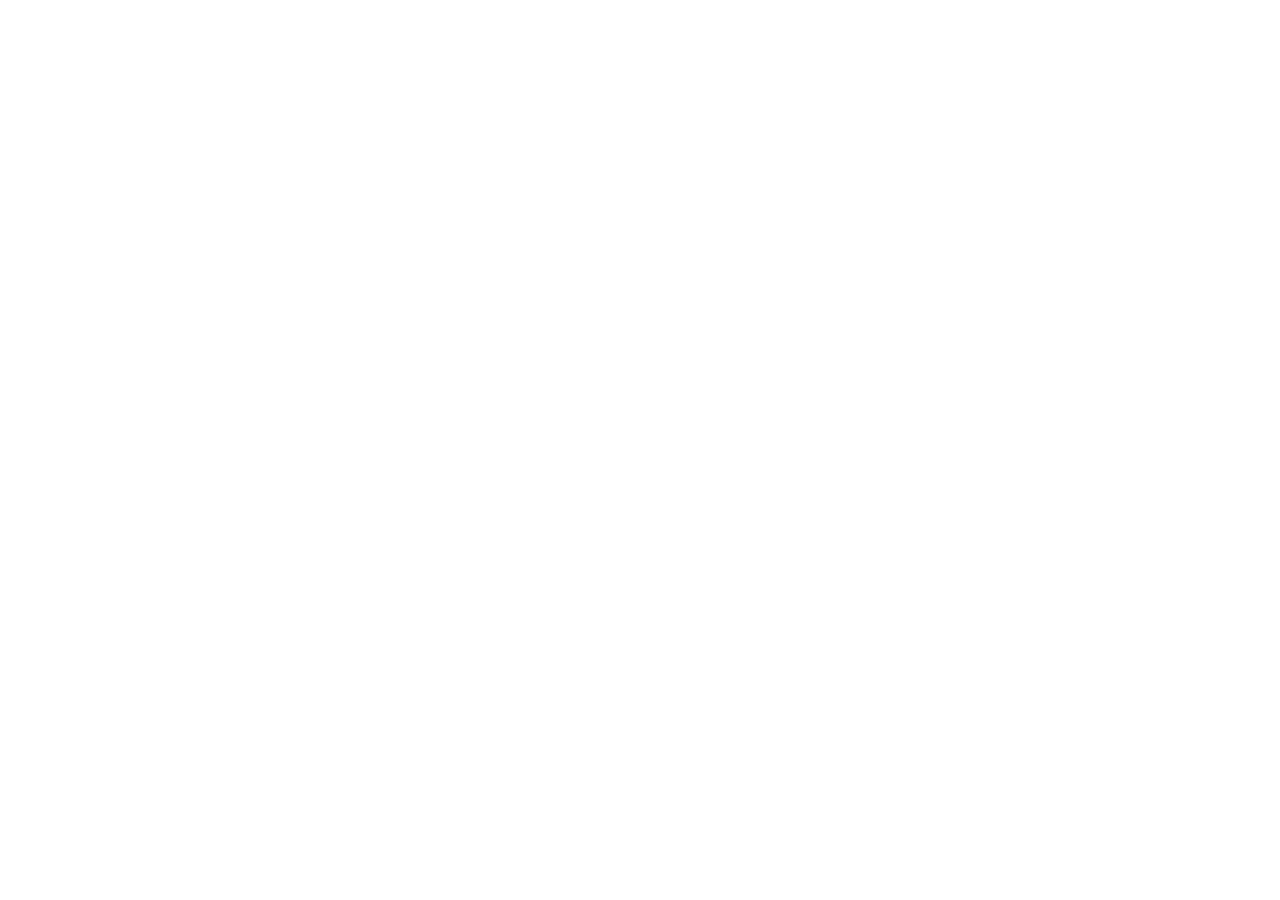
==== dashboard.html @ 44a77b28 "Add files via upload" ====
<!DOCTYPE html>
<html lang="id">
<head>
<meta charset="UTF-8"><meta name="viewport" content="width=device-width, initial-scale=1">
<title>Dashboard · Ledgerine</title>
<link href="https://fonts.googleapis.com/css2?family=Inter:wght@400;500;600;700&display=swap" rel="stylesheet">
<link rel="stylesheet" href="css/app.css">
<style>
  .stat-grid{display:grid;grid-template-columns:repeat(4,1fr);gap:16px;margin-bottom:24px}
  .stat{background:var(--surface);border:1px solid var(--border);border-radius:var(--radius);padding:18px 20px}
  .stat .lbl{font-size:12px;color:var(--muted);margin-bottom:8px}
  .stat .val{font-size:26px;font-weight:700;letter-spacing:-.02em;font-variant-numeric:tabular-nums}
  .stat .val.sm{font-size:20px}
  .qa-grid{display:grid;grid-template-columns:repeat(2,1fr);gap:16px}
  .qa{display:flex;align-items:center;gap:14px;background:var(--surface);border:1px solid var(--border);
    border-radius:var(--radius);padding:18px 20px;cursor:pointer;transition:border-color var(--t),box-shadow var(--t),transform var(--t)}
  .qa:hover{border-color:var(--accent);box-shadow:var(--shadow);transform:translateY(-1px)}
  .qa .ic{width:42px;height:42px;border-radius:10px;background:#EEF2F7;color:var(--accent);display:grid;place-items:center;flex-shrink:0}
  .qa .t{font-weight:600}.qa .d{font-size:12.5px;color:var(--muted)}
  @media(max-width:900px){.stat-grid{grid-template-columns:1fr 1fr}.qa-grid{grid-template-columns:1fr}}
</style>
</head>
<body>
<script src="js/config.js"></script>
<script src="js/core.js"></script>
<script>
(function(){
  const L=buildLayout('dashboard.html'); if(!L) return;
  const content=L.content, u=L.user;
  content.innerHTML=`
    <div class="page-head"><div>
      <h1>Halo, ${esc((u.nama||u.username).split(' ')[0])} 👋</h1>
      <div class="sub">Ringkasan aktivitas faktur & kwitansi</div>
    </div></div>
    <div class="stat-grid" id="stats">
      ${[0,1,2,3].map(()=>`<div class="stat"><div class="lbl">—</div><div class="val"><span class="spinner dark"></span></div></div>`).join('')}
    </div>
    <h2 style="margin:6px 0 14px">Aksi Cepat</h2>
    <div class="qa-grid">
      <div class="qa" data-go="invoices.html"><div class="ic"><svg width="20" height="20" viewBox="0 0 24 24" fill="none" stroke="currentColor" stroke-width="2"><path d="M14 2H6a2 2 0 0 0-2 2v16a2 2 0 0 0 2 2h12a2 2 0 0 0 2-2V8zM14 2v6h6"/></svg></div>
        <div><div class="t">Buat Faktur</div><div class="d">Invoice baru dengan pratinjau langsung</div></div></div>
      <div class="qa" data-go="receipts.html"><div class="ic"><svg width="20" height="20" viewBox="0 0 24 24" fill="none" stroke="currentColor" stroke-width="2"><path d="M4 2v20l2-1 2 1 2-1 2 1 2-1 2 1 2-1 2 1V2"/></svg></div>
        <div><div class="t">Buat Kwitansi</div><div class="d">Bukti penerimaan pembayaran</div></div></div>
      <div class="qa" data-go="customers.html"><div class="ic"><svg width="20" height="20" viewBox="0 0 24 24" fill="none" stroke="currentColor" stroke-width="2"><path d="M17 21v-2a4 4 0 0 0-4-4H5a4 4 0 0 0-4 4v2M9 11a4 4 0 1 0 0-8 4 4 0 0 0 0 8"/></svg></div>
        <div><div class="t">Kelola Pelanggan</div><div class="d">Data untuk auto-isi dokumen</div></div></div>
      <div class="qa" data-go="products.html"><div class="ic"><svg width="20" height="20" viewBox="0 0 24 24" fill="none" stroke="currentColor" stroke-width="2"><path d="M20 7l-8-4-8 4m16 0l-8 4m8-4v10l-8 4m0-10L4 7"/></svg></div>
        <div><div class="t">Kelola Barang</div><div class="d">Master data barang & jasa</div></div></div>
    </div>`;
  content.querySelectorAll('[data-go]').forEach(el=>el.onclick=()=>location.href=el.dataset.go);

  async function loadStats(){
    try{
      const [inv,kw,cust]=await Promise.all([API.list('Invoices'),API.list('Receipts'),API.list('Customers')]);
      const invoices=(inv.rows||[]).filter(x=>x.id);
      const receipts=(kw.rows||[]).filter(x=>x.id);
      const customers=(cust.rows||[]).filter(x=>x.id);
      const unpaid=invoices.filter(i=>i.status!=='PAID').reduce((s,i)=>s+(Number(i.total)||0),0);
      const stats=[
        ['Total Faktur', invoices.length, false],
        ['Total Kwitansi', receipts.length, false],
        ['Pelanggan', customers.length, false],
        ['Piutang (Belum Bayar)', Fmt.currency(unpaid), true]
      ];
      content.querySelector('#stats').innerHTML=stats.map(([l,v,sm])=>
        `<div class="stat"><div class="lbl">${l}</div><div class="val ${sm?'sm':''}">${v}</div></div>`).join('');
    }catch(e){
      content.querySelector('#stats').innerHTML=`<div class="stat" style="grid-column:1/-1;color:var(--red)">${esc(e.message)}</div>`;
    }
  }
  loadStats();
})();
</script>
</body>
</html>
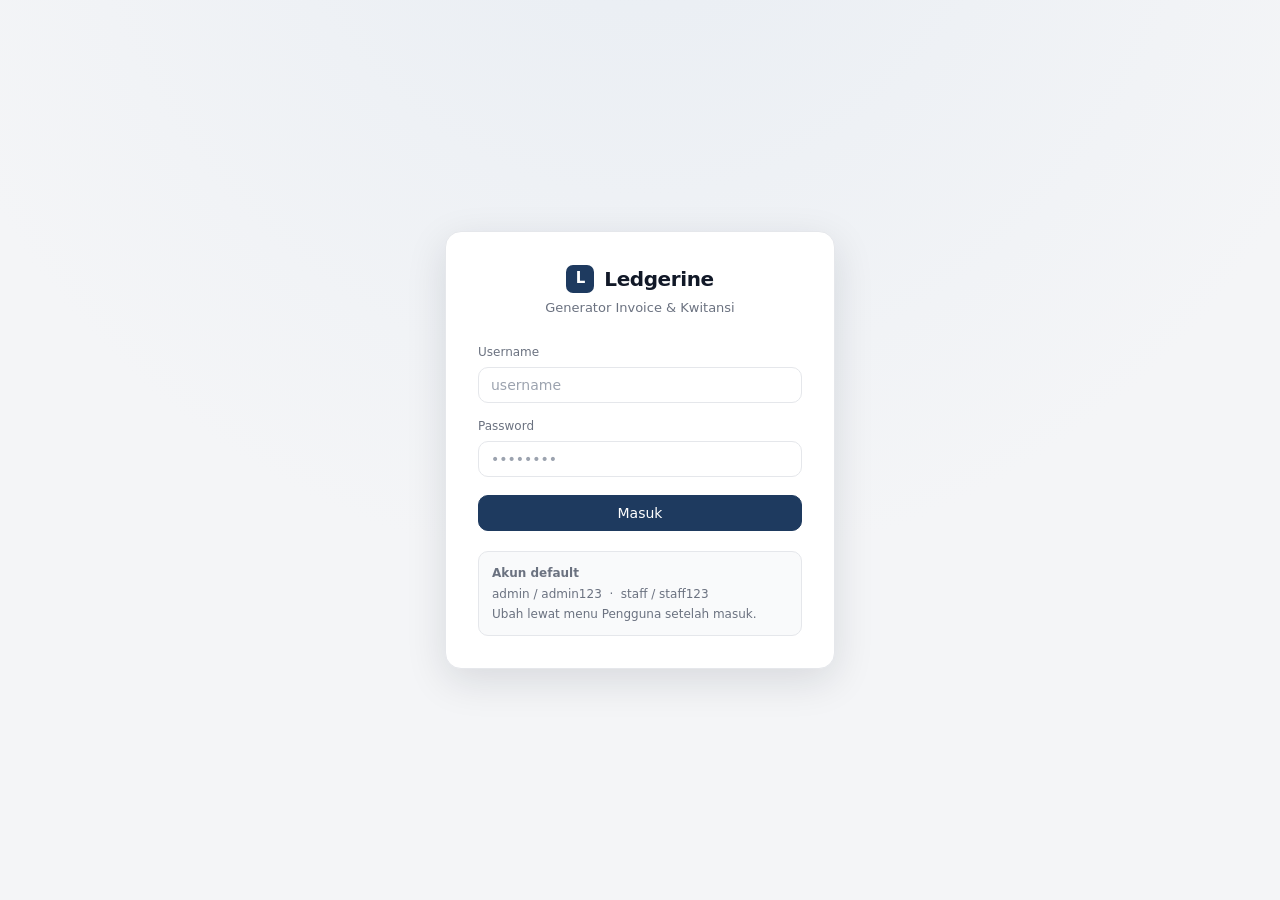
==== commit 3ce5d871: "Add files via upload" ====
--- a/dashboard.html
+++ b/dashboard.html
@@ -30,7 +30,7 @@
   content.innerHTML=`
     <div class="page-head"><div>
       <h1>Halo, ${esc((u.nama||u.username).split(' ')[0])} 👋</h1>
-      <div class="sub">Ringkasan aktivitas faktur & kwitansi</div>
+      <div class="sub">Ringkasan aktivitas invoice & kwitansi</div>
     </div></div>
     <div class="stat-grid" id="stats">
       ${[0,1,2,3].map(()=>`<div class="stat"><div class="lbl">—</div><div class="val"><span class="spinner dark"></span></div></div>`).join('')}
@@ -38,7 +38,7 @@
     <h2 style="margin:6px 0 14px">Aksi Cepat</h2>
     <div class="qa-grid">
       <div class="qa" data-go="invoices.html"><div class="ic"><svg width="20" height="20" viewBox="0 0 24 24" fill="none" stroke="currentColor" stroke-width="2"><path d="M14 2H6a2 2 0 0 0-2 2v16a2 2 0 0 0 2 2h12a2 2 0 0 0 2-2V8zM14 2v6h6"/></svg></div>
-        <div><div class="t">Buat Faktur</div><div class="d">Invoice baru dengan pratinjau langsung</div></div></div>
+        <div><div class="t">Buat Invoice</div><div class="d">Invoice baru dengan pratinjau langsung</div></div></div>
       <div class="qa" data-go="receipts.html"><div class="ic"><svg width="20" height="20" viewBox="0 0 24 24" fill="none" stroke="currentColor" stroke-width="2"><path d="M4 2v20l2-1 2 1 2-1 2 1 2-1 2 1 2-1 2 1V2"/></svg></div>
         <div><div class="t">Buat Kwitansi</div><div class="d">Bukti penerimaan pembayaran</div></div></div>
       <div class="qa" data-go="customers.html"><div class="ic"><svg width="20" height="20" viewBox="0 0 24 24" fill="none" stroke="currentColor" stroke-width="2"><path d="M17 21v-2a4 4 0 0 0-4-4H5a4 4 0 0 0-4 4v2M9 11a4 4 0 1 0 0-8 4 4 0 0 0 0 8"/></svg></div>
@@ -56,7 +56,7 @@
       const customers=(cust.rows||[]).filter(x=>x.id);
       const unpaid=invoices.filter(i=>i.status!=='PAID').reduce((s,i)=>s+(Number(i.total)||0),0);
       const stats=[
-        ['Total Faktur', invoices.length, false],
+        ['Total Invoice', invoices.length, false],
         ['Total Kwitansi', receipts.length, false],
         ['Pelanggan', customers.length, false],
         ['Piutang (Belum Bayar)', Fmt.currency(unpaid), true]
--- a/css/app.css
+++ b/css/app.css
@@ -0,0 +1,138 @@
+/* ===== LEDGERINE Design System ===== */
+:root{
+  --bg:#F4F5F7; --surface:#FFFFFF; --border:#E5E7EB;
+  --accent:#1E3A5F; --accent-hover:#274b78;
+  --text:#111827; --text-2:#374151; --muted:#6B7280; --label:#6B7280;
+  --green:#059669; --green-bg:#ECFDF5;
+  --red:#DC2626; --red-bg:#FEF2F2;
+  --radius:10px; --t:150ms ease-out;
+  --shadow-sm:0 1px 2px rgba(16,24,40,.06);
+  --shadow:0 4px 16px rgba(16,24,40,.08);
+  --shadow-lg:0 12px 40px rgba(16,24,40,.12);
+  font-family:'Inter',system-ui,-apple-system,sans-serif;
+}
+*{box-sizing:border-box;margin:0;padding:0}
+html,body{height:100%}
+body{background:var(--bg);color:var(--text);font-size:14px;line-height:1.5;-webkit-font-smoothing:antialiased}
+a{color:inherit;text-decoration:none}
+
+h1{font-size:20px;font-weight:600;letter-spacing:-.01em}
+h2{font-size:16px;font-weight:600}
+.label{font-size:12px;font-weight:500;color:var(--label);text-transform:none;margin-bottom:6px;display:block}
+
+/* ---- Inputs ---- */
+input,select,textarea,button{font-family:inherit;font-size:14px}
+.field{width:100%;padding:9px 12px;background:var(--surface);border:1px solid var(--border);
+  border-radius:var(--radius);color:var(--text);transition:border-color var(--t),box-shadow var(--t);outline:none}
+.field:focus{border-color:var(--accent);box-shadow:0 0 0 3px rgba(30,58,95,.10)}
+.field::placeholder{color:#9CA3AF}
+textarea.field{resize:vertical;min-height:64px}
+select.field{cursor:pointer;appearance:none;
+  background-image:url("data:image/svg+xml,%3Csvg xmlns='http://www.w3.org/2000/svg' width='16' height='16' viewBox='0 0 24 24' fill='none' stroke='%236B7280' stroke-width='2'%3E%3Cpath d='M6 9l6 6 6-6'/%3E%3C/svg%3E");
+  background-repeat:no-repeat;background-position:right 10px center;padding-right:34px}
+
+/* ---- Buttons ---- */
+.btn{display:inline-flex;align-items:center;justify-content:center;gap:7px;
+  padding:9px 16px;border-radius:var(--radius);border:1px solid var(--border);
+  background:var(--surface);color:var(--text-2);font-weight:500;cursor:pointer;
+  transition:background var(--t),border-color var(--t),color var(--t),transform var(--t),box-shadow var(--t)}
+.btn:hover{background:#F9FAFB;border-color:#D1D5DB}
+.btn:active{transform:translateY(1px)}
+.btn-primary{background:var(--accent);border-color:var(--accent);color:#fff}
+.btn-primary:hover{background:var(--accent-hover);border-color:var(--accent-hover)}
+.btn-danger{color:var(--red);border-color:#FCA5A5}
+.btn-danger:hover{background:var(--red-bg)}
+.btn-sm{padding:6px 11px;font-size:13px}
+.btn-block{width:100%}
+.btn:disabled{opacity:.55;cursor:not-allowed}
+.btn-ghost{border-color:transparent;background:transparent}
+.btn-ghost:hover{background:#EEF0F3}
+
+/* ---- Badge ---- */
+.badge{display:inline-flex;align-items:center;gap:5px;padding:4px 11px;border-radius:999px;
+  font-size:12px;font-weight:600}
+.badge-green{background:var(--green-bg);color:var(--green)}
+.badge-red{background:var(--red-bg);color:var(--red)}
+.badge-role{background:#EEF2FF;color:#4338CA;text-transform:capitalize}
+
+/* ---- Card / surface ---- */
+.card{background:var(--surface);border:1px solid var(--border);border-radius:var(--radius);box-shadow:var(--shadow-sm)}
+
+/* ---- App shell ---- */
+.app{display:flex;min-height:100vh}
+.sidebar{width:230px;background:var(--surface);border-right:1px solid var(--border);
+  padding:20px 14px;display:flex;flex-direction:column;position:sticky;top:0;height:100vh}
+.brand{display:flex;align-items:center;gap:9px;font-weight:700;font-size:17px;
+  letter-spacing:-.02em;padding:4px 8px 18px}
+.brand-dot{width:22px;height:22px;border-radius:7px;background:var(--accent);
+  display:grid;place-items:center;color:#fff;font-size:13px}
+.nav{display:flex;flex-direction:column;gap:2px;flex:1}
+.nav a{display:flex;align-items:center;gap:10px;padding:9px 11px;border-radius:8px;
+  color:var(--text-2);font-weight:500;transition:background var(--t),color var(--t)}
+.nav a:hover{background:#F3F4F6}
+.nav a.active{background:#EEF2F7;color:var(--accent)}
+.nav a svg{width:17px;height:17px;flex-shrink:0}
+.nav-foot{border-top:1px solid var(--border);padding-top:14px;margin-top:8px}
+.user-chip{display:flex;align-items:center;gap:9px;padding:7px 9px;border-radius:8px}
+.avatar{width:30px;height:30px;border-radius:50%;background:var(--accent);color:#fff;
+  display:grid;place-items:center;font-size:13px;font-weight:600;flex-shrink:0}
+.user-chip .meta{min-width:0}
+.user-chip .nm{font-size:13px;font-weight:600;white-space:nowrap;overflow:hidden;text-overflow:ellipsis}
+.user-chip .rl{font-size:11px;color:var(--muted)}
+
+.main{flex:1;min-width:0;display:flex;flex-direction:column}
+.topbar{height:60px;border-bottom:1px solid var(--border);background:var(--surface);
+  display:flex;align-items:center;justify-content:space-between;padding:0 26px;position:sticky;top:0;z-index:5}
+.content{padding:26px;flex:1}
+.page-head{display:flex;align-items:center;justify-content:space-between;margin-bottom:20px}
+.page-head .sub{color:var(--muted);font-size:13px;margin-top:2px}
+
+/* ---- Table ---- */
+.table-wrap{overflow-x:auto;border:1px solid var(--border);border-radius:var(--radius);background:var(--surface)}
+table.data{width:100%;border-collapse:collapse;font-size:13.5px}
+table.data th{text-align:left;padding:11px 14px;background:#FafBfC;color:var(--muted);
+  font-weight:600;font-size:12px;border-bottom:1px solid var(--border);white-space:nowrap}
+table.data td{padding:11px 14px;border-bottom:1px solid var(--border);color:var(--text-2)}
+table.data tr:last-child td{border-bottom:none}
+table.data tbody tr{transition:background var(--t)}
+table.data tbody tr:hover{background:#FafBfC}
+.row-actions{display:flex;gap:6px;justify-content:flex-end}
+
+/* ---- Modal ---- */
+.overlay{position:fixed;inset:0;background:rgba(17,24,39,.45);display:none;
+  align-items:center;justify-content:center;z-index:50;padding:20px;backdrop-filter:blur(2px)}
+.overlay.show{display:flex}
+.modal{background:var(--surface);border-radius:14px;box-shadow:var(--shadow-lg);
+  width:100%;max-width:460px;max-height:90vh;overflow:auto}
+.modal-head{padding:18px 20px;border-bottom:1px solid var(--border);display:flex;
+  align-items:center;justify-content:space-between}
+.modal-body{padding:20px;display:flex;flex-direction:column;gap:14px}
+.modal-foot{padding:16px 20px;border-top:1px solid var(--border);display:flex;gap:10px;justify-content:flex-end}
+
+/* ---- Toast ---- */
+.toast-wrap{position:fixed;bottom:24px;right:24px;display:flex;flex-direction:column;gap:10px;z-index:100}
+.toast{background:var(--text);color:#fff;padding:12px 16px;border-radius:10px;font-size:13.5px;
+  box-shadow:var(--shadow-lg);display:flex;align-items:center;gap:9px;
+  animation:slideIn .18s ease-out;max-width:340px}
+.toast.ok{background:#065F46}
+.toast.err{background:#991B1B}
+@keyframes slideIn{from{opacity:0;transform:translateY(8px)}to{opacity:1;transform:none}}
+
+/* ---- Empty / loading ---- */
+.empty{text-align:center;padding:56px 20px;color:var(--muted)}
+.empty svg{width:40px;height:40px;margin-bottom:12px;opacity:.4}
+.spinner{width:18px;height:18px;border:2px solid rgba(255,255,255,.35);border-top-color:#fff;
+  border-radius:50%;animation:spin .6s linear infinite;display:inline-block}
+.spinner.dark{border-color:rgba(30,58,95,.25);border-top-color:var(--accent)}
+@keyframes spin{to{transform:rotate(360deg)}}
+.center-load{display:grid;place-items:center;min-height:200px}
+
+.grid-2{display:grid;grid-template-columns:1fr 1fr;gap:14px}
+.mt-2{margin-top:8px}.mt-4{margin-top:16px}
+.flex{display:flex}.gap{gap:10px}.between{justify-content:space-between}.items-center{align-items:center}
+.muted{color:var(--muted)}.right{text-align:right}.mono{font-variant-numeric:tabular-nums}
+
+@media(max-width:900px){
+  .sidebar{display:none}
+  .grid-2{grid-template-columns:1fr}
+}
